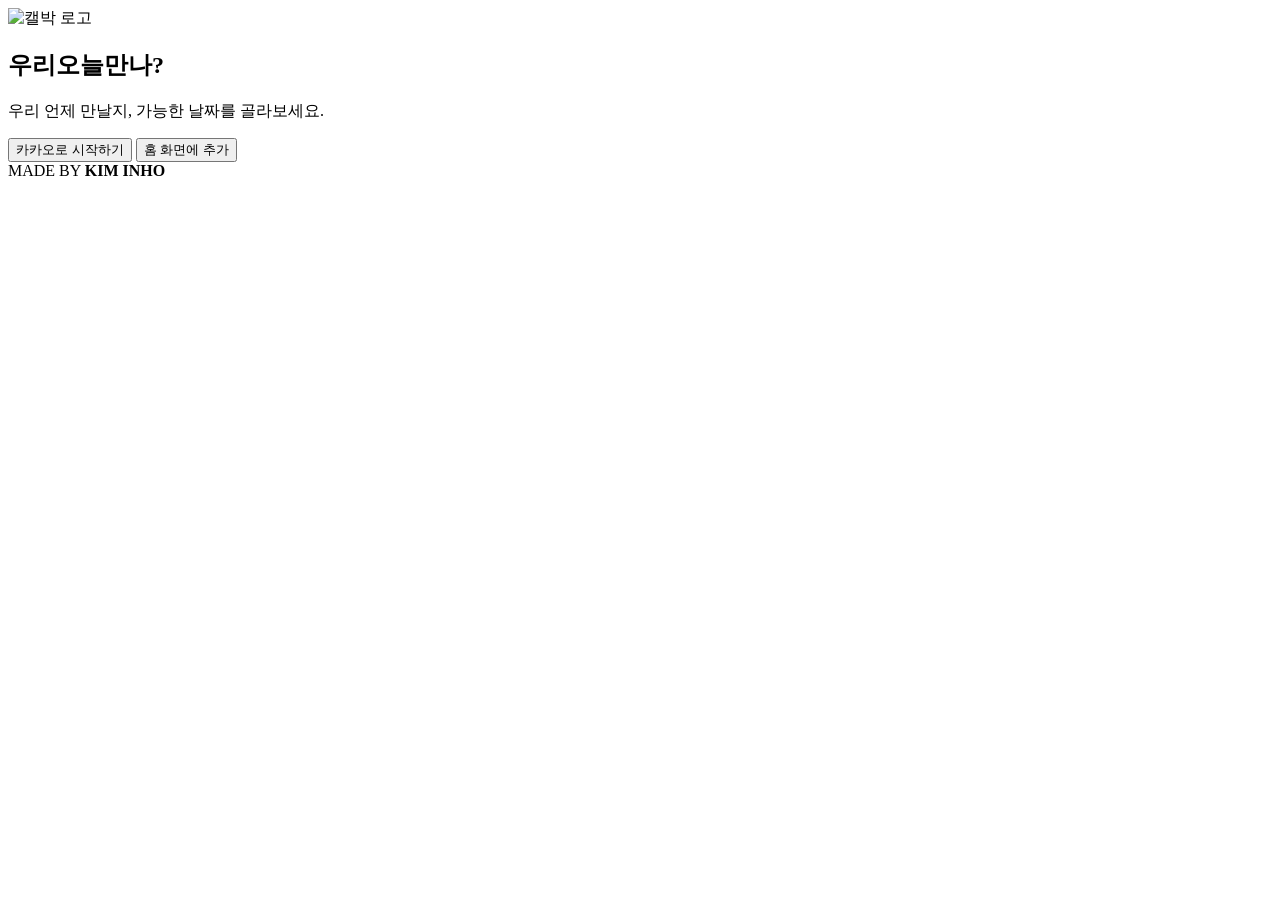
==== index.html @ 86e82923 "Add files via upload" ====
<!doctype html>
<html lang="ko">
<head>
  <meta charset="utf-8">
  <meta name="viewport" content="width=device-width, initial-scale=1, viewport-fit=cover">
  <meta name="theme-color" content="#fff8f1">
  <title>캘박 · 우리오늘만나?</title>
  <meta name="description" content="우리 언제 만날지, 가능한 날짜를 골라보세요.">
  <link rel="icon" href="./assets/icon.svg">
  <link rel="manifest" href="./manifest.webmanifest">
  <link rel="stylesheet" href="./assets/style.css">
</head>
<body>
  <main class="page">
    <section class="sheet home-sheet">
      <div class="sheet-inner">
        <div class="home-main">
          <div class="logo-card">
            <img src="./assets/icon.svg" alt="캘박 로고">
          </div>
          <h1 class="home-title">우리오늘만나?</h1>
          <p class="subtitle">우리 언제 만날지, 가능한 날짜를 골라보세요.</p>

          <div class="account-card" id="account-card" hidden>
            <div class="account-avatar" id="account-avatar">?</div>
            <div class="account-copy">
              <strong id="account-name">카카오 사용자</strong>
              <span>카카오 계정으로 로그인되어 있습니다.</span>
            </div>
            <button class="button small ghost" id="logout-button" type="button">로그아웃</button>
          </div>

          <div class="home-actions">
            <button class="button kakao" id="login-button" type="button">카카오로 시작하기</button>
            <div class="member-actions" id="member-actions" hidden>
              <a class="button primary" id="create-link" href="./create.html">약속 만들기</a>
              <a class="button" href="./rooms.html">기존 약속 보기</a>
            </div>
            <button class="home-install-link" id="install-button" type="button">홈 화면에 추가</button>
          </div>
        </div>

        <footer class="footer">MADE BY <strong>KIM INHO</strong></footer>
      </div>
    </section>
  </main>

  <script src="https://cdn.jsdelivr.net/npm/@supabase/supabase-js@2"></script>
  <script src="./supabase-config.js"></script>
  <script src="./assets/common.js"></script>
  <script>
    const {
      getUser, getProfile, signInWithKakao, signOut,
      showToast, configError, escapeHtml
    } = App;

    async function renderAccount() {
      try {
        const user = await getUser();
        const loginButton = document.getElementById("login-button");
        const accountCard = document.getElementById("account-card");
        const memberActions = document.getElementById("member-actions");

        if (!user) {
          loginButton.hidden = false;
          accountCard.hidden = true;
          memberActions.hidden = true;
          return;
        }

        const profile = getProfile(user);
        loginButton.hidden = true;
        accountCard.hidden = false;
        memberActions.hidden = false;
        document.getElementById("account-name").textContent = profile.name;
        document.getElementById("account-avatar").innerHTML = profile.avatar
          ? `<img src="${escapeHtml(profile.avatar)}" alt="">`
          : escapeHtml(profile.name.slice(0, 1));
      } catch (error) {
        if (!configError(error)) console.error(error);
      }
    }

    document.getElementById("login-button").addEventListener("click", async () => {
      try {
        await signInWithKakao(location.href);
      } catch (error) {
        if (!configError(error)) {
          showToast(error.message || "카카오 로그인을 시작하지 못했습니다.", "error");
        }
      }
    });

    document.getElementById("logout-button").addEventListener("click", async () => {
      try {
        await signOut();
        location.reload();
      } catch (error) {
        showToast(error.message || "로그아웃하지 못했습니다.", "error");
      }
    });

    document.getElementById("create-link").addEventListener("click", async (event) => {
      const user = await getUser().catch(() => null);
      if (user) return;
      event.preventDefault();
      await signInWithKakao(new URL("./create.html", location.href).href);
    });

    renderAccount();

    let deferredPrompt = null;
    const installButton = document.getElementById("install-button");

    window.addEventListener("beforeinstallprompt", (event) => {
      event.preventDefault();
      deferredPrompt = event;
    });

    installButton.addEventListener("click", async () => {
      if (deferredPrompt) {
        deferredPrompt.prompt();
        await deferredPrompt.userChoice;
        deferredPrompt = null;
        return;
      }

      const isiOS = /iphone|ipad|ipod/i.test(navigator.userAgent);
      alert(isiOS
        ? "Safari 하단의 공유 버튼을 누른 뒤 ‘홈 화면에 추가’를 선택해주세요."
        : "브라우저 메뉴에서 ‘앱 설치’ 또는 ‘홈 화면에 추가’를 선택해주세요.");
    });

    if ("serviceWorker" in navigator) {
      window.addEventListener("load", () => navigator.serviceWorker.register("./sw.js"));
    }
  </script>
</body>
</html>
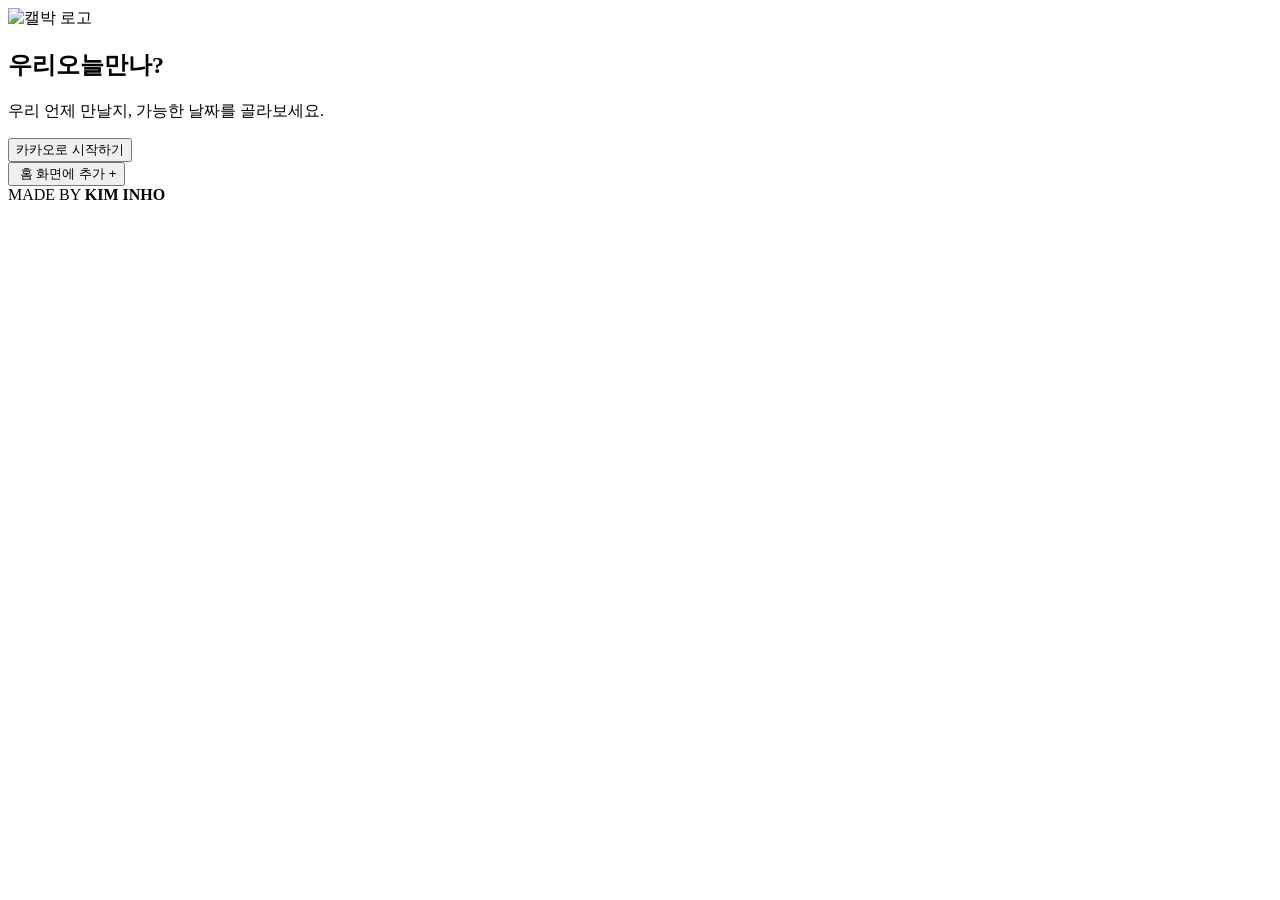
==== commit d7d81a5c: "Add files via upload" ====
--- a/index.html
+++ b/index.html
@@ -36,11 +36,19 @@
               <a class="button primary" id="create-link" href="./create.html">약속 만들기</a>
               <a class="button" href="./rooms.html">기존 약속 보기</a>
             </div>
-            <button class="home-install-link" id="install-button" type="button">홈 화면에 추가</button>
           </div>
         </div>
 
-        <footer class="footer">MADE BY <strong>KIM INHO</strong></footer>
+        <div class="home-bottom">
+          <button class="home-install-button" id="install-button" type="button">
+            <span class="home-install-icon" aria-hidden="true">
+              <img src="./assets/icon.svg" alt="">
+            </span>
+            <span>홈 화면에 추가</span>
+            <span class="home-install-plus" aria-hidden="true">+</span>
+          </button>
+          <footer class="footer">MADE BY <strong>KIM INHO</strong></footer>
+        </div>
       </div>
     </section>
   </main>
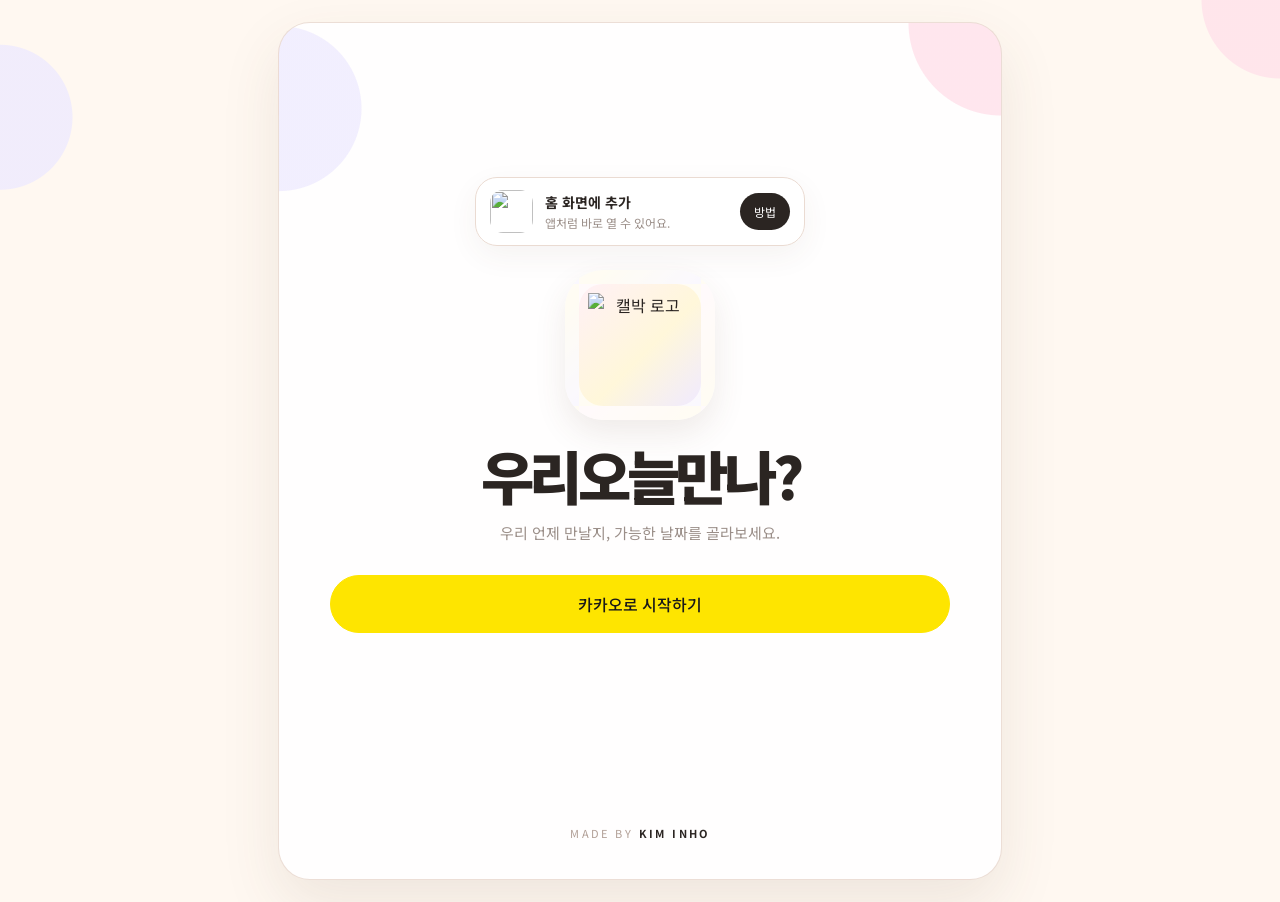
==== commit cc8a9d10: "Add files via upload" ====
--- a/index.html
+++ b/index.html
@@ -15,6 +15,15 @@
     <section class="sheet home-sheet">
       <div class="sheet-inner">
         <div class="home-main">
+          <div class="install-card">
+            <img src="./assets/icon.svg" alt="">
+            <div class="install-copy">
+              <strong>홈 화면에 추가</strong>
+              <span>앱처럼 바로 열 수 있어요.</span>
+            </div>
+            <button class="install-button" id="install-button" type="button">방법</button>
+          </div>
+
           <div class="logo-card">
             <img src="./assets/icon.svg" alt="캘박 로고">
           </div>
@@ -39,16 +48,7 @@
           </div>
         </div>
 
-        <div class="home-bottom">
-          <button class="home-install-button" id="install-button" type="button">
-            <span class="home-install-icon" aria-hidden="true">
-              <img src="./assets/icon.svg" alt="">
-            </span>
-            <span>홈 화면에 추가</span>
-            <span class="home-install-plus" aria-hidden="true">+</span>
-          </button>
-          <footer class="footer">MADE BY <strong>KIM INHO</strong></footer>
-        </div>
+        <footer class="footer">MADE BY <strong>KIM INHO</strong></footer>
       </div>
     </section>
   </main>
@@ -123,6 +123,7 @@
     window.addEventListener("beforeinstallprompt", (event) => {
       event.preventDefault();
       deferredPrompt = event;
+      installButton.textContent = "설치";
     });
 
     installButton.addEventListener("click", async () => {
@@ -130,6 +131,7 @@
         deferredPrompt.prompt();
         await deferredPrompt.userChoice;
         deferredPrompt = null;
+        installButton.textContent = "방법";
         return;
       }
 
--- a/assets/style.css
+++ b/assets/style.css
@@ -0,0 +1,576 @@
+@import url("https://fonts.googleapis.com/css2?family=Noto+Sans+KR:wght@400;500;600;700;800;900&display=swap");
+
+:root {
+  --bg: #fff8f1;
+  --paper: #fffefe;
+  --ink: #2b2522;
+  --muted: #9b8f89;
+  --line: #eadbd2;
+  --pink: #ffdfe9;
+  --purple: #eeeafe;
+  --yellow: #fee500;
+  --danger: #b96568;
+  --shadow: 0 24px 60px rgba(91, 68, 52, 0.10);
+  --radius-xl: 32px;
+}
+
+* { box-sizing: border-box; }
+
+html {
+  min-width: 320px;
+  background: var(--bg);
+  color: var(--ink);
+  font-family: "Noto Sans KR", -apple-system, BlinkMacSystemFont, "Segoe UI", sans-serif;
+  -webkit-text-size-adjust: 100%;
+}
+
+body {
+  min-height: 100vh;
+  margin: 0;
+  background:
+    radial-gradient(circle at 100% 0%, rgba(255, 223, 233, .75) 0 78px, transparent 79px),
+    radial-gradient(circle at 0% 13%, rgba(238, 234, 254, .82) 0 72px, transparent 73px),
+    var(--bg);
+}
+
+button, input, textarea { font: inherit; }
+button, a { -webkit-tap-highlight-color: transparent; }
+button { color: inherit; }
+a { color: inherit; text-decoration: none; }
+
+.page {
+  width: min(100%, 760px);
+  min-height: 100vh;
+  margin: 0 auto;
+  padding: 22px 18px;
+}
+
+.sheet {
+  position: relative;
+  display: flex;
+  min-height: calc(100vh - 44px);
+  flex-direction: column;
+  overflow: hidden;
+  border: 1px solid rgba(234, 219, 210, .9);
+  border-radius: var(--radius-xl);
+  background:
+    radial-gradient(circle at 100% 0%, rgba(255, 223, 233, .78) 0 92px, transparent 93px),
+    radial-gradient(circle at 0% 10%, rgba(238, 234, 254, .78) 0 82px, transparent 83px),
+    var(--paper);
+  box-shadow: var(--shadow);
+}
+
+.sheet-inner {
+  position: relative;
+  z-index: 1;
+  padding: 30px 22px 22px;
+}
+
+.sheet-content { flex: 1; }
+
+.home-sheet .sheet-inner {
+  display: flex;
+  min-height: calc(100vh - 44px);
+  flex-direction: column;
+  align-items: center;
+  justify-content: center;
+  padding-top: 80px;
+  padding-bottom: 32px;
+  text-align: center;
+}
+
+.home-main { width: 100%; margin: auto 0; }
+
+.install-card {
+  display: flex;
+  width: min(100%, 330px);
+  margin: 0 auto 24px;
+  align-items: center;
+  gap: 12px;
+  border: 1px solid var(--line);
+  border-radius: 22px;
+  padding: 12px 14px;
+  background: rgba(255,255,255,.82);
+  text-align: left;
+  box-shadow: 0 10px 30px rgba(81,60,47,.06);
+}
+
+.install-card img { width: 43px; height: 43px; border-radius: 13px; }
+.install-copy { min-width: 0; flex: 1; }
+.install-copy strong, .install-copy span { display: block; }
+.install-copy strong { font-size: 14px; }
+.install-copy span { margin-top: 2px; color: var(--muted); font-size: 12px; }
+
+.install-button {
+  flex: 0 0 auto;
+  border: 0;
+  border-radius: 999px;
+  padding: 10px 14px;
+  background: var(--ink);
+  color: #fff;
+  cursor: pointer;
+  font-size: 12px;
+}
+
+.logo-card {
+  display: grid;
+  width: 150px;
+  height: 150px;
+  margin: 0 auto 24px;
+  place-items: center;
+  border: 14px solid rgba(255,255,255,.68);
+  border-radius: 38px;
+  background: linear-gradient(135deg, #fff0f6, #fff7da 55%, #f0eaff);
+  box-shadow: 0 14px 32px rgba(97,69,52,.10);
+}
+
+.logo-card img { width: 104px; height: 104px; }
+
+h1, h2, h3, p { margin-top: 0; }
+
+.home-title {
+  margin-bottom: 10px;
+  font-size: clamp(40px, 7vw, 58px);
+  font-weight: 900;
+  letter-spacing: -.075em;
+  line-height: 1.1;
+}
+
+.page-title {
+  margin: 0;
+  font-size: clamp(34px, 6vw, 48px);
+  font-weight: 900;
+  letter-spacing: -.07em;
+  line-height: 1.15;
+}
+
+.subtitle {
+  margin: 12px 0 0;
+  color: var(--muted);
+  font-size: 15px;
+  line-height: 1.7;
+}
+
+.home-actions {
+  width: min(100%, 620px);
+  margin: 30px auto 0;
+}
+
+.home-actions [hidden] { display: none; }
+.member-actions[hidden] { display: none; }
+
+.button {
+  display: inline-flex;
+  min-height: 58px;
+  width: 100%;
+  align-items: center;
+  justify-content: center;
+  gap: 8px;
+  border: 1px solid var(--ink);
+  border-radius: 999px;
+  padding: 14px 22px;
+  background: #fff;
+  color: var(--ink);
+  cursor: pointer;
+  font-weight: 500;
+  transition: transform .16s ease, opacity .16s ease, box-shadow .16s ease;
+}
+
+.button + .button { margin-top: 12px; }
+.button:hover { transform: translateY(-1px); box-shadow: 0 8px 22px rgba(55,44,37,.08); }
+.button:active { transform: translateY(0); }
+.button:disabled { cursor: not-allowed; opacity: .55; }
+.button.primary { border-color: var(--ink); background: var(--ink); color: #fff; }
+.button.kakao { border-color: var(--yellow); background: var(--yellow); color: #191919; }
+.button.ghost { border-color: var(--line); background: rgba(255,255,255,.72); }
+.button.small { min-height: 42px; width: auto; padding: 9px 17px; font-size: 13px; }
+
+.account-card {
+  display: flex;
+  width: min(100%, 620px);
+  margin: 24px auto 0;
+  align-items: center;
+  gap: 13px;
+  border: 1px solid var(--line);
+  border-radius: 24px;
+  padding: 14px;
+  background: rgba(255,255,255,.8);
+  text-align: left;
+}
+
+.account-card[hidden] { display: none; }
+.account-copy { min-width: 0; flex: 1; }
+.account-copy strong, .account-copy span { display: block; }
+.account-copy strong { font-size: 14px; }
+.account-copy span { margin-top: 3px; color: var(--muted); font-size: 12px; }
+
+.account-avatar {
+  display: grid;
+  width: 50px;
+  height: 50px;
+  overflow: hidden;
+  flex: 0 0 auto;
+  place-items: center;
+  border-radius: 50%;
+  background: linear-gradient(135deg, #ffd9e4, #eee9ff);
+  font-weight: 800;
+}
+
+.account-avatar img { width: 100%; height: 100%; object-fit: cover; }
+
+.page-header {
+  display: flex;
+  align-items: center;
+  justify-content: space-between;
+  gap: 16px;
+}
+
+.back-button, .month-button {
+  display: grid;
+  width: 48px;
+  height: 48px;
+  flex: 0 0 auto;
+  place-items: center;
+  border: 1px solid var(--line);
+  border-radius: 50%;
+  background: rgba(255,255,255,.78);
+  cursor: pointer;
+  font-size: 22px;
+}
+
+.page-badge {
+  border: 1px solid var(--line);
+  border-radius: 999px;
+  padding: 9px 15px;
+  background: rgba(255,255,255,.72);
+  color: #776b65;
+  font-size: 12px;
+  letter-spacing: .08em;
+}
+
+.title-block { margin-top: 28px; }
+.form { margin-top: 48px; }
+.field { margin-bottom: 24px; }
+
+.field label, .field-label {
+  display: block;
+  margin-bottom: 10px;
+  color: #7e716a;
+  font-size: 13px;
+  font-weight: 500;
+}
+
+.input, .textarea, .link-box {
+  width: 100%;
+  border: 1px solid var(--line);
+  border-radius: 22px;
+  outline: none;
+  padding: 17px 18px;
+  background: rgba(255,255,255,.72);
+  color: var(--ink);
+  transition: border .16s ease, box-shadow .16s ease;
+}
+
+.input { min-height: 60px; }
+.textarea { min-height: 120px; resize: vertical; line-height: 1.6; }
+.input:focus, .textarea:focus { border-color: #b8a9a0; box-shadow: 0 0 0 4px rgba(184,169,160,.12); }
+
+.helper {
+  margin: 9px 0 0;
+  color: #a69991;
+  font-size: 12px;
+  line-height: 1.5;
+}
+
+.preset-grid {
+  display: grid;
+  grid-template-columns: repeat(4, 1fr);
+  gap: 8px;
+  margin-bottom: 10px;
+}
+
+.preset {
+  min-height: 46px;
+  border: 1px solid var(--line);
+  border-radius: 999px;
+  background: rgba(255,255,255,.72);
+  cursor: pointer;
+  font-size: 13px;
+}
+
+.preset.active { border-color: var(--ink); background: var(--ink); color: #fff; }
+.date-pair { display: grid; gap: 10px; }
+.action-stack { margin-top: 30px; }
+
+.footer {
+  margin-top: auto;
+  padding: 44px 0 6px;
+  color: #b19f96;
+  text-align: center;
+  font-size: 11px;
+  letter-spacing: .22em;
+}
+
+.footer strong { color: var(--ink); }
+.room-top-copy { margin-top: 46px; }
+.share-stack { margin-top: 22px; }
+
+.calendar-wrap { margin-top: 42px; }
+
+.calendar-nav {
+  display: grid;
+  grid-template-columns: 48px 1fr 48px;
+  align-items: center;
+  gap: 12px;
+  margin-bottom: 25px;
+}
+
+.calendar-title {
+  margin: 0;
+  text-align: center;
+  font-size: 27px;
+  font-weight: 800;
+  letter-spacing: -.04em;
+}
+
+.weekdays, .calendar-grid {
+  display: grid;
+  grid-template-columns: repeat(7, minmax(0, 1fr));
+  gap: 7px;
+}
+
+.weekdays { margin-bottom: 8px; }
+.weekdays span { color: #aa9d95; text-align: center; font-size: 11px; }
+
+.day {
+  position: relative;
+  min-height: 75px;
+  overflow: hidden;
+  border: 1px solid var(--line);
+  border-radius: 18px;
+  padding: 10px 8px 7px;
+  background: rgba(255,255,255,.72);
+  cursor: pointer;
+  text-align: left;
+}
+
+.day:hover:not(:disabled) { border-color: #b7a9a1; }
+
+.day.selected {
+  border: 2px solid var(--ink);
+  padding: 9px 7px 6px;
+  background: #fff;
+  box-shadow: inset 0 0 0 3px rgba(255,223,233,.55);
+}
+
+.day:disabled { cursor: default; opacity: .24; }
+.day.empty { border-color: transparent; background: transparent; }
+.day-number { font-size: 14px; font-weight: 700; }
+
+.day-people {
+  position: absolute;
+  right: 6px;
+  bottom: 6px;
+  display: flex;
+  max-width: calc(100% - 12px);
+  flex-direction: row-reverse;
+  justify-content: flex-start;
+}
+
+.person-avatar {
+  display: inline-grid;
+  width: 38px;
+  height: 38px;
+  overflow: hidden;
+  flex: 0 0 auto;
+  place-items: center;
+  border: 2px solid #fff;
+  border-radius: 50%;
+  background: linear-gradient(135deg, #ffd9e4, #eee9ff);
+  font-size: 13px;
+  font-weight: 800;
+  box-shadow: 0 4px 12px rgba(70,52,42,.12);
+}
+
+.person-avatar img { width: 100%; height: 100%; object-fit: cover; }
+.person-avatar.small { width: 25px; height: 25px; margin-right: -7px; font-size: 10px; }
+
+.info-card {
+  margin-top: 24px;
+  border: 1px solid var(--line);
+  border-radius: 24px;
+  padding: 20px;
+  background: rgba(255,250,247,.82);
+}
+
+.info-card strong { display: block; margin-bottom: 8px; font-size: 15px; }
+.info-card p { margin: 0; color: var(--muted); font-size: 13px; line-height: 1.7; }
+
+.selected-list {
+  display: flex;
+  flex-wrap: wrap;
+  gap: 8px;
+  margin-top: 12px;
+}
+
+.date-chip {
+  border: 1px solid var(--line);
+  border-radius: 999px;
+  padding: 8px 11px;
+  background: #fff;
+  font-size: 12px;
+}
+
+.result-summary {
+  margin-top: 48px;
+  border: 1px solid var(--ink);
+  border-radius: 26px;
+  padding: 22px;
+  background: rgba(255,255,255,.72);
+}
+
+.best-date { margin: 0; font-size: 28px; font-weight: 900; }
+.result-summary p:last-child { margin: 10px 0 0; color: #746963; font-size: 13px; line-height: 1.6; }
+.result-list { margin-top: 22px; border-top: 1px solid var(--line); }
+.result-item { padding: 20px 0; border-bottom: 1px solid var(--line); }
+
+.result-line {
+  display: flex;
+  align-items: center;
+  justify-content: space-between;
+  gap: 12px;
+}
+
+.result-date { font-weight: 800; }
+
+.count-badge {
+  margin-left: 6px;
+  border-radius: 999px;
+  padding: 5px 9px;
+  background: var(--ink);
+  color: #fff;
+  font-size: 10px;
+  letter-spacing: .06em;
+}
+
+.result-count { color: var(--muted); font-size: 12px; }
+
+.participant-row {
+  display: flex;
+  flex-wrap: wrap;
+  gap: 8px;
+  margin-top: 14px;
+}
+
+.participant-pill {
+  display: inline-flex;
+  align-items: center;
+  gap: 7px;
+  border: 1px solid var(--line);
+  border-radius: 999px;
+  padding: 6px 10px 6px 7px;
+  background: #fff;
+  font-size: 12px;
+}
+
+.rooms-list { display: grid; gap: 12px; margin-top: 36px; }
+.room-row { display: grid; grid-template-columns: 1fr 58px; gap: 10px; }
+
+.room-card {
+  display: block;
+  border: 1px solid var(--line);
+  border-radius: 24px;
+  padding: 18px;
+  background: rgba(255,255,255,.74);
+}
+
+.room-card strong, .room-card span { display: block; }
+.room-card strong { font-size: 15px; }
+.room-card span { margin-top: 5px; color: var(--muted); font-size: 12px; }
+
+.delete-room {
+  border: 1px solid var(--line);
+  border-radius: 22px;
+  background: rgba(255,255,255,.74);
+  color: var(--danger);
+  cursor: pointer;
+  font-size: 20px;
+}
+
+.empty-state {
+  margin-top: 36px;
+  border: 1px dashed var(--line);
+  border-radius: 24px;
+  padding: 34px 20px;
+  color: var(--muted);
+  text-align: center;
+  line-height: 1.7;
+}
+
+.notice {
+  margin: 24px 0 0;
+  border-radius: 18px;
+  padding: 14px 16px;
+  background: #fff3d6;
+  color: #695e46;
+  font-size: 12px;
+  line-height: 1.6;
+}
+
+.auth-loading {
+  min-height: 100vh;
+  display: grid;
+  place-items: center;
+  padding: 24px;
+  color: var(--muted);
+  text-align: center;
+}
+
+.toast {
+  position: fixed;
+  z-index: 1000;
+  left: 50%;
+  bottom: 28px;
+  max-width: min(calc(100% - 32px), 460px);
+  transform: translate(-50%, 18px);
+  border-radius: 999px;
+  padding: 13px 18px;
+  background: var(--ink);
+  color: #fff;
+  box-shadow: 0 12px 30px rgba(32,25,21,.2);
+  opacity: 0;
+  pointer-events: none;
+  text-align: center;
+  transition: opacity .18s ease, transform .18s ease;
+  font-size: 13px;
+}
+
+.toast[data-kind="error"] { background: #9d4e52; }
+.toast.show { transform: translate(-50%, 0); opacity: 1; }
+
+.spinner {
+  width: 16px;
+  height: 16px;
+  border: 2px solid rgba(255,255,255,.35);
+  border-top-color: currentColor;
+  border-radius: 50%;
+  animation: spin .7s linear infinite;
+}
+
+@keyframes spin { to { transform: rotate(360deg); } }
+
+@media (max-width: 620px) {
+  .page { padding: 0; }
+  .sheet { min-height: 100vh; border: 0; border-radius: 0; box-shadow: none; }
+  .sheet-inner { padding: 24px 18px 22px; }
+  .home-sheet .sheet-inner { min-height: 100vh; padding: 60px 18px 28px; }
+  .page-title { font-size: 38px; }
+  .home-title { font-size: 44px; }
+  .preset-grid { grid-template-columns: repeat(2, 1fr); }
+  .day { min-height: 62px; border-radius: 15px; padding: 8px 6px 6px; }
+  .day.selected { padding: 7px 5px 5px; }
+  .day-number { font-size: 12px; }
+  .person-avatar.small { width: 20px; height: 20px; font-size: 8px; }
+  .calendar-grid, .weekdays { gap: 5px; }
+  .calendar-title { font-size: 24px; }
+}
